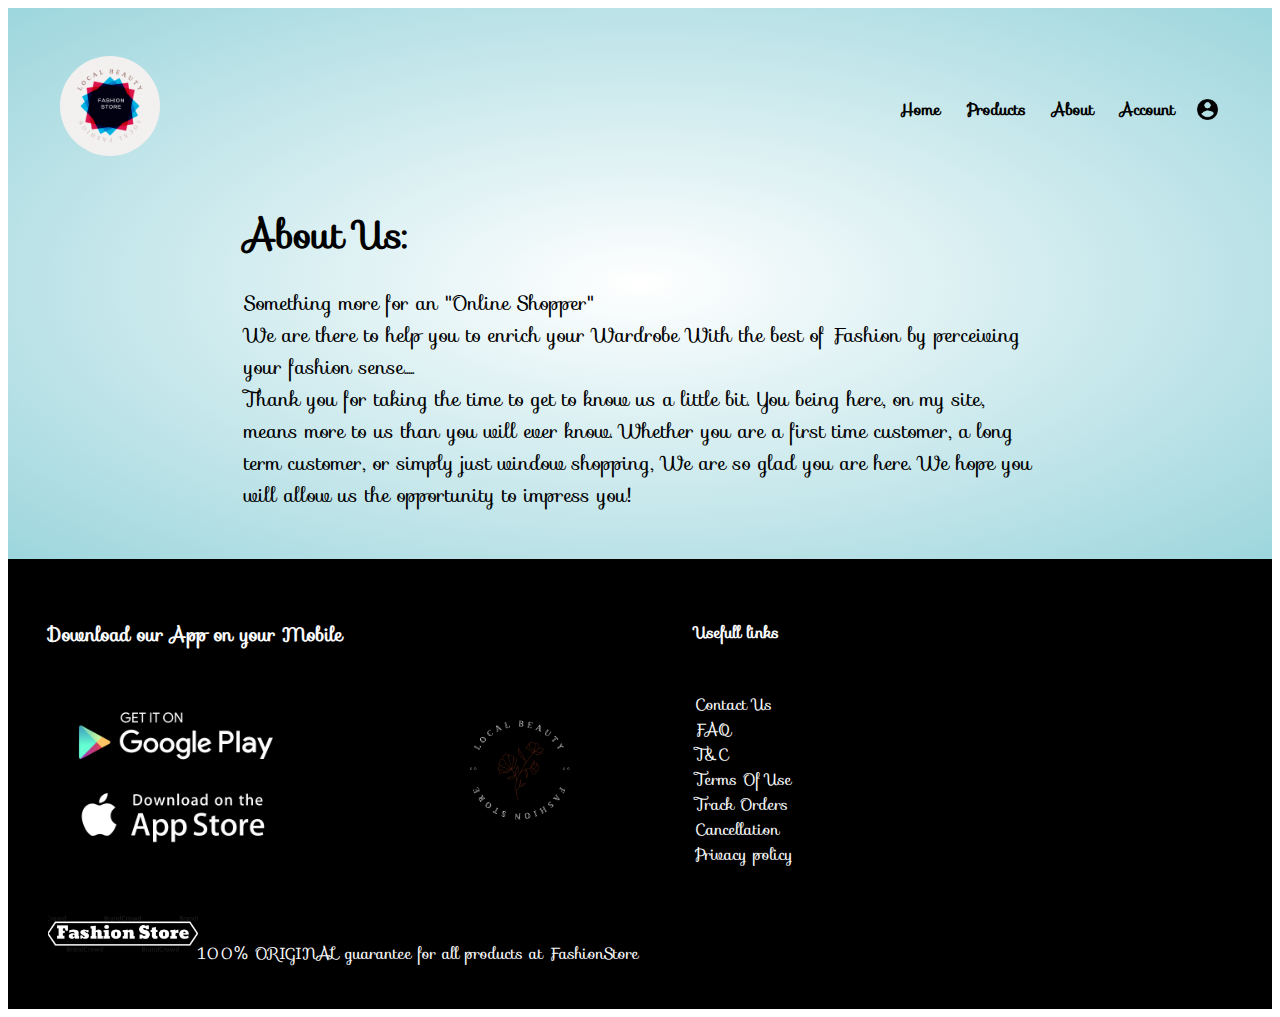
==== about.html @ acd0a627 "ver 0.1" ====
<!DOCTYPE html>
<html lang="en">

<head>
    <meta charset="UTF-8">
    <meta http-equiv="X-UA-Compatible" content="IE=edge">
    <meta name="viewport" content="width=device-width, initial-scale=1.0">
    <link rel="stylesheet" href="./style.css">
    <link rel="stylesheet" href="https://fonts.googleapis.com/css?family=Sofia">
    <title>Document</title>
</head>

<body>

    <div class="header">

        <div class="container">

            <div class="navbar">
                <div class="logo">
                    <img src="photos\fashion store.gif" alt="Avatar" width="100px">
                </div>
                <nav>
                    <ul id="menuitem">
                        <li><a href="isha.html">Home</a></li>
                        <li><a href="#">Products</a></li>
                        <li><a href="./about.html">About</a></li>
                        <li><a href="#">Account</a></li>
                    </ul>
                </nav>
                <img src="photos\pngegg (2).png" width="25px">
                <img src="photos\pngegg (2).png" class="menu" onclick="menutoggle()">

            </div>

            <div class="body">

                <div class="background">
                    <h1>About Us: </h1>
                    <p> Something more for an "Online Shopper"<br> We are there to help you to enrich your Wardrobe With the best of Fashion by perceiving your fashion sense.....<br> Thank you for taking the time to get to know us a little bit. You being
                        here, on my site, means more to us than you will ever know. Whether you are a first time customer, a long term customer, or simply just window shopping, We are so glad you are here. We hope you will allow us the opportunity to
                        impress you!</p>
                </div>
            </div>

        </div>
    </div>

    <div class="footer">
        <div class="sec">
            <h3>Download our App on your Mobile</h3><br>
            <img src="\photos\app-store-png-logo-33123.png" width="250px">
        </div>
        <div class="sec"><img src="photos\fashion store.png" width="180px"></div>
        <div class="sec">
            <h4>Usefull links</h4>
            <p>
                <br> Contact Us<br> FAQ <br> T&C <br> Terms Of Use <br> Track Orders<br> Cancellation
                <br> Privacy policy</p>
        </div>
        <div class="sec"><img src="photos\IMG-20211028-WA0040.jpg" width="150px">100% ORIGINAL guarantee for all products at FashionStore</div>

    </div>
</body>

</html>
---- style.css ----
.navbar {
        display: flex;
        align-items: center;
        padding: 20px;
        font-family: "Sofia", sans-serif;
    }
    
    nav {
        flex: 1;
        text-align: right;
    }
    
    nav ul {
        display: inline-block;
        list-style-type: none;
    }
    
    nav ul li {
        display: inline-block;
        margin-right: 20px;
    }
    
    a {
        text-decoration: none;
        color: black;
        font-weight: bold;
    }
    
    .navbar a:hover,
    .navbar li a.active {
        color: rgb(98, 102, 102);
    }
    
    .navbar img:hover {
        background-color: rgb(207, 235, 236);
    }
    
    .menu {
        margin-left: 40px;
        width: 25px;
        display: none;
    }
    
    .background p {
        color: black;
        font-size: 20px;
    }
    
    .container {
        max-width: 1200px;
        margin: auto;
        padding: 28px 7px;
    }
    
    .body {
        display: flex;
        align-items: center;
        flex-wrap: wrap;
        justify-content: space-around;
        font-family: "Sofia", sans-serif;
    }
    
    .logo img {
        border-radius: 100px;
    }
    
    .background {
        flex-basis: 66%;
        min-width: 314px;
    }
    
    .background1 img {
        width: 448px;
        padding: 150px 48px;
    }
    
    .background h1 {
        font-size: 38px;
        margin: 22px 0px;
        font-family: "Sofia", sans-serif;
    }
    
    .header {
        background: radial-gradient(#fff, #9dd6dd);
    }
    
    .sec {
        display: inline-block;
        padding: 40px;
        height: 20px;
        font-family: "Sofia", sans-serif;
    }
    
    .footer {
        color: rgb(248, 249, 250);
        background: black;
        height: 50vh;
        font-family: "Sofia", sans-serif;
    }
    
    @media only screen and (max-width:800px) {
        nav ul {
            position: absolute;
            top: 102px;
            right: 0px;
            width: 28%;
            background: white;
            overflow: hidden;
        }
        nav ul li {
            display: block;
        }
        .menu {
            display: block;
            cursor: pointer;
        }
        .body {
            text-align: center;
            padding: 100px 12px;
        }
        .row {
            text-align: center;
        }
    }
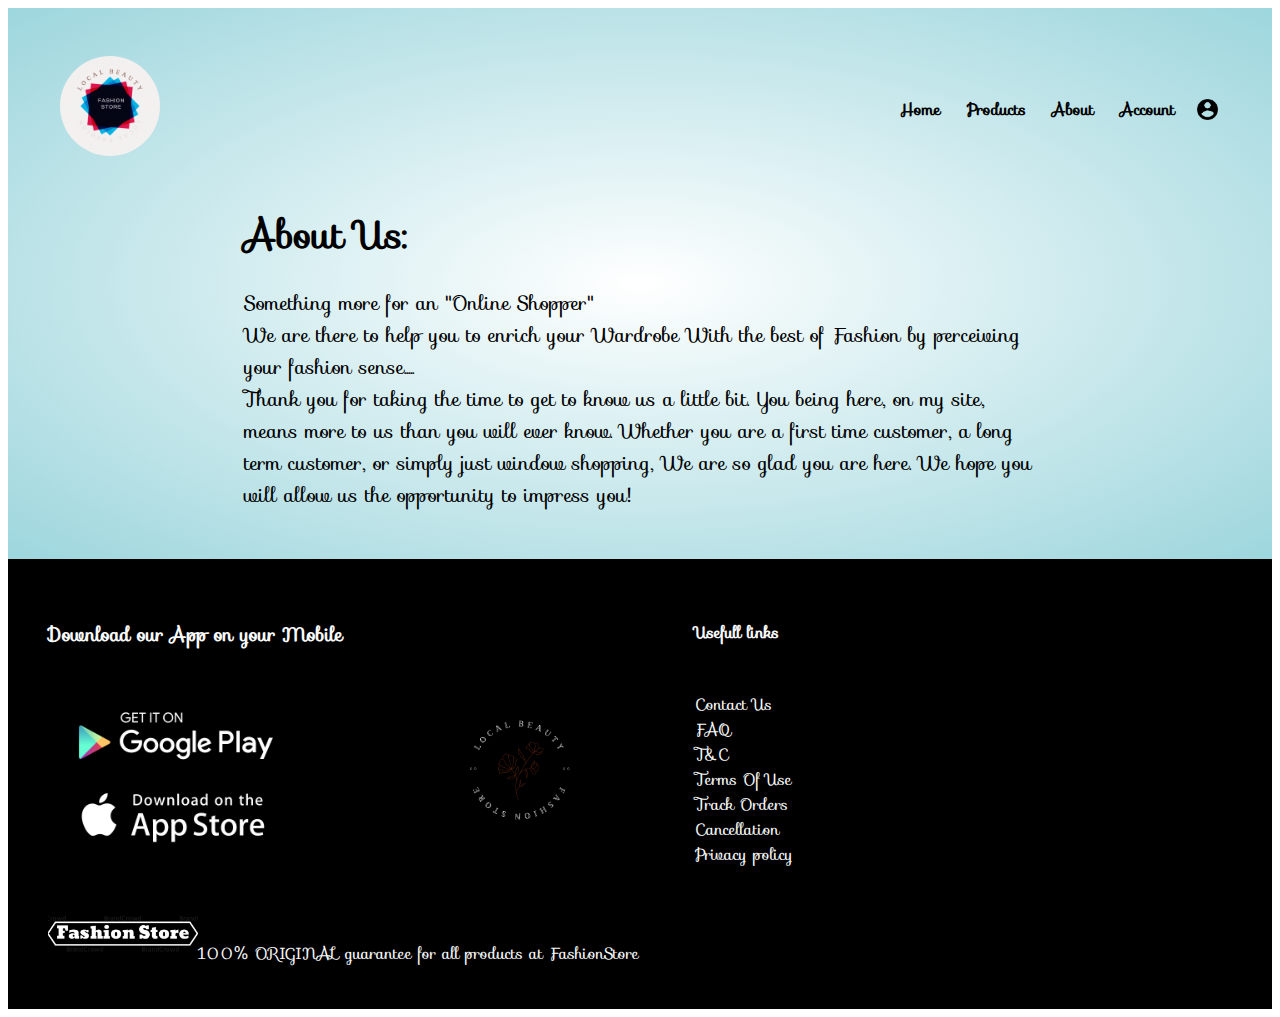
==== commit 2dcab0e8: "changed landing page address" ====
--- a/about.html
+++ b/about.html
@@ -22,7 +22,7 @@
                 </div>
                 <nav>
                     <ul id="menuitem">
-                        <li><a href="isha.html">Home</a></li>
+                        <li><a href="index.html">Home</a></li>
                         <li><a href="#">Products</a></li>
                         <li><a href="./about.html">About</a></li>
                         <li><a href="#">Account</a></li>
@@ -63,4 +63,4 @@
     </div>
 </body>
 
-</html>+</html>
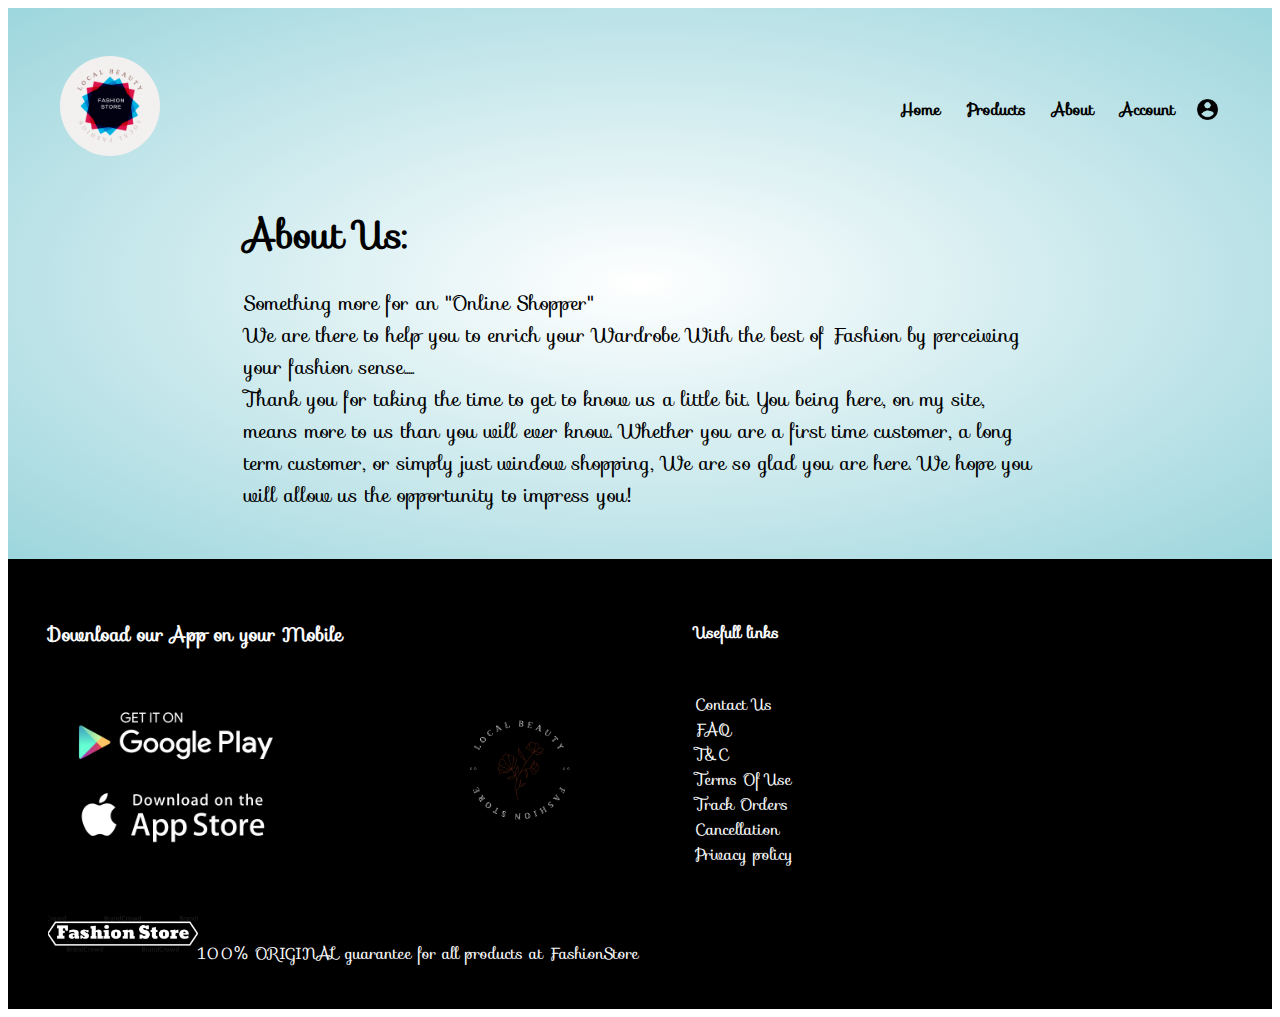
==== commit ef458c69: "adding account.html" ====
--- a/about.html
+++ b/about.html
@@ -25,7 +25,7 @@
                         <li><a href="index.html">Home</a></li>
                         <li><a href="#">Products</a></li>
                         <li><a href="./about.html">About</a></li>
-                        <li><a href="#">Account</a></li>
+                        <li><a href="account.html">Account</a></li>
                     </ul>
                 </nav>
                 <img src="photos\pngegg (2).png" width="25px">
@@ -63,4 +63,4 @@
     </div>
 </body>
 
-</html>
+</html>--- a/style.css
+++ b/style.css
@@ -24,6 +24,10 @@
         text-decoration: none;
         color: black;
         font-weight: bold;
+    }
+    
+    #menuitem h1 {
+        font-size: 1.85rem;
     }
     
     .navbar a:hover,
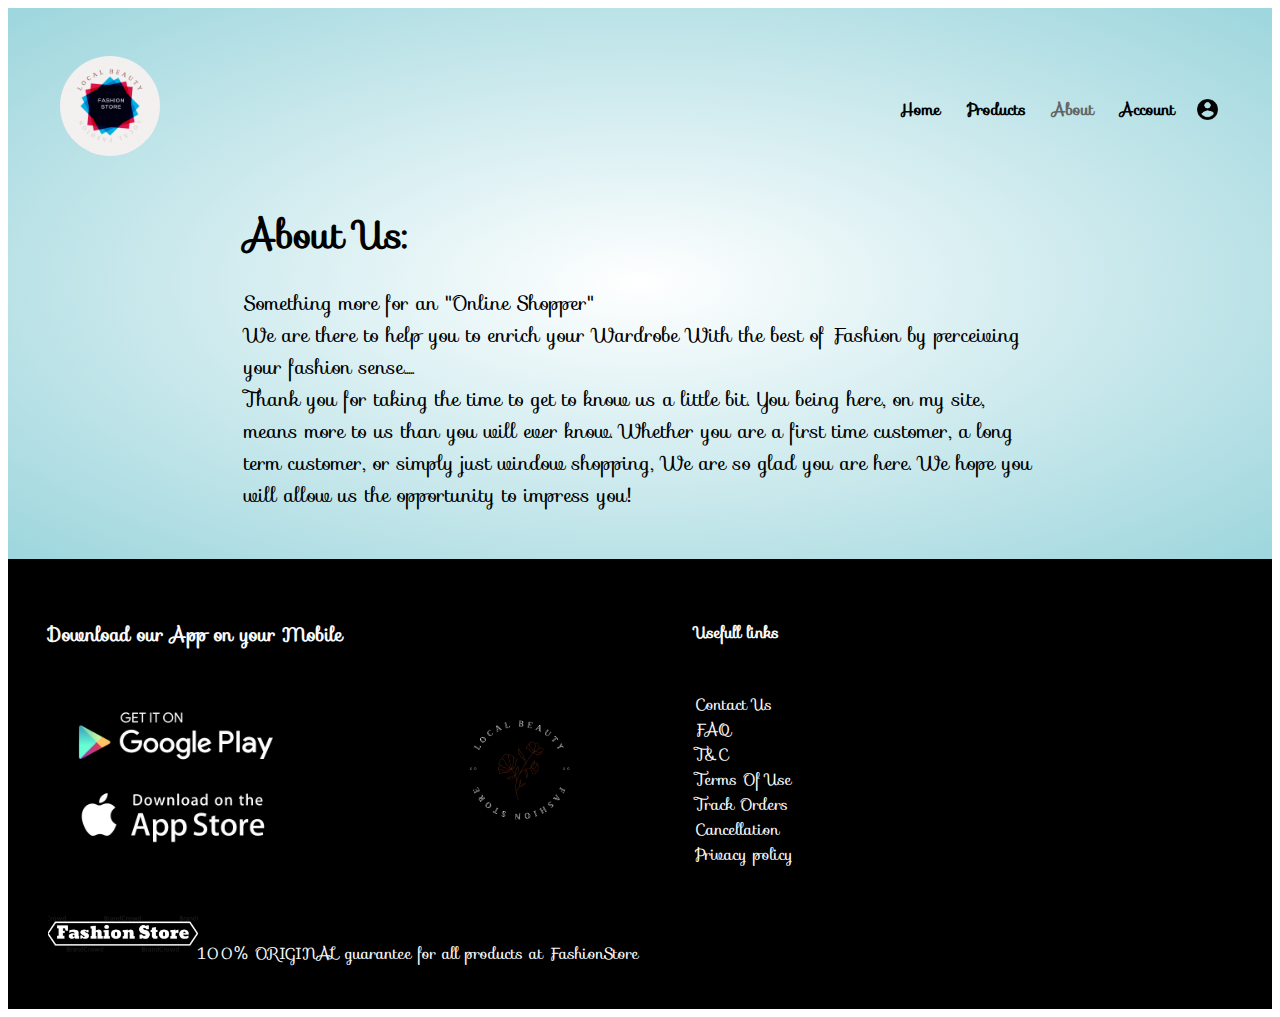
==== commit 3de8d633: "added titles" ====
--- a/about.html
+++ b/about.html
@@ -7,7 +7,7 @@
     <meta name="viewport" content="width=device-width, initial-scale=1.0">
     <link rel="stylesheet" href="./style.css">
     <link rel="stylesheet" href="https://fonts.googleapis.com/css?family=Sofia">
-    <title>Document</title>
+    <title>About: Fashion store</title>
 </head>
 
 <body>
@@ -24,7 +24,7 @@
                     <ul id="menuitem">
                         <li><a href="index.html">Home</a></li>
                         <li><a href="#">Products</a></li>
-                        <li><a href="./about.html">About</a></li>
+                        <li><a href="./about.html" class="active">About</a></li>
                         <li><a href="account.html">Account</a></li>
                     </ul>
                 </nav>
--- a/style.css
+++ b/style.css
@@ -27,7 +27,7 @@
     }
     
     #menuitem h1 {
-        font-size: 1.85rem;
+        font-size: 100px;
     }
     
     .navbar a:hover,
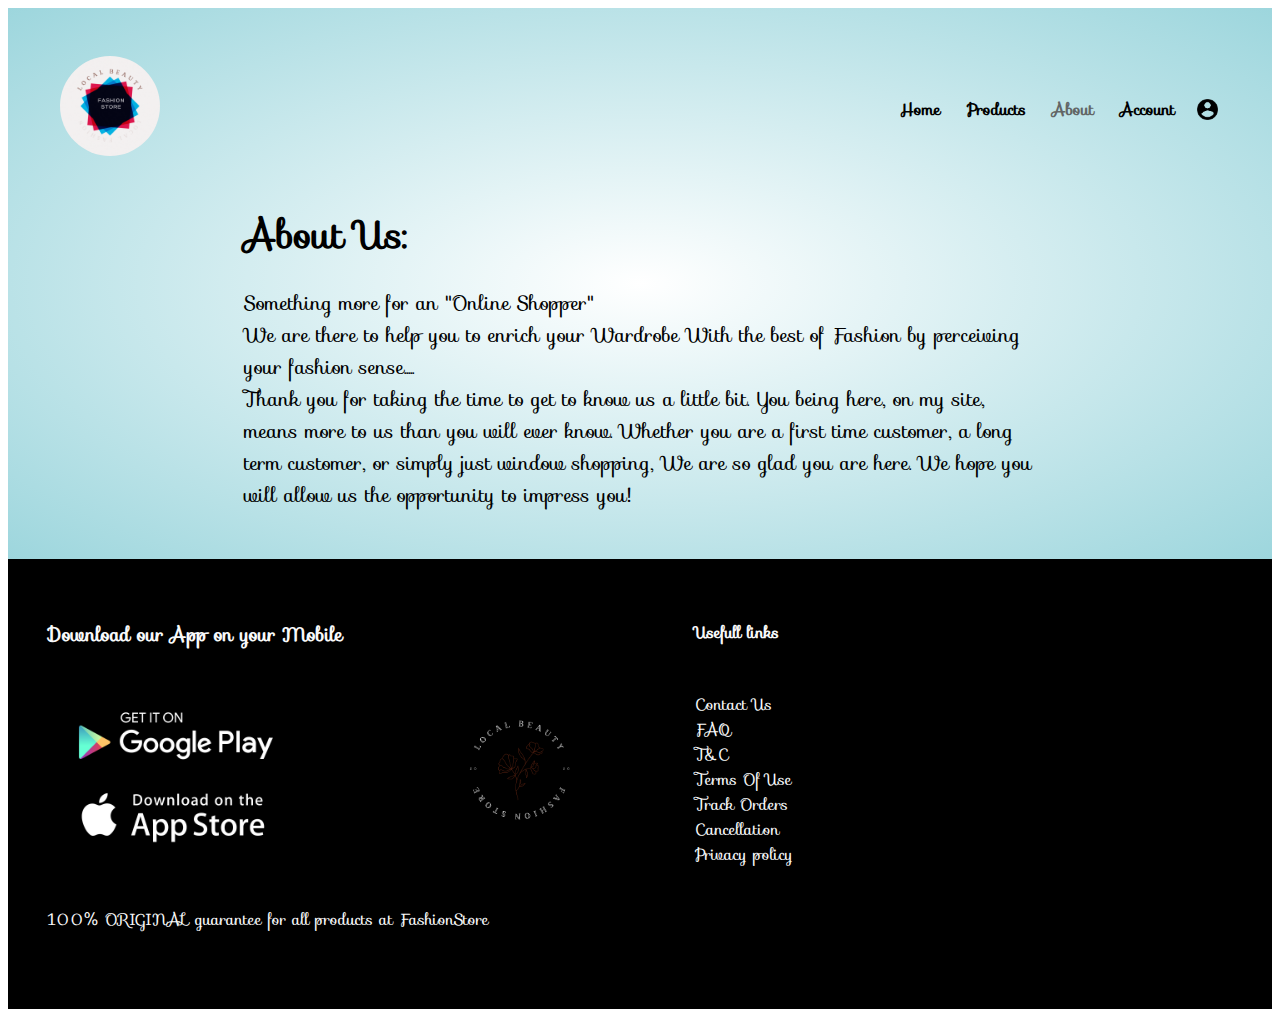
==== commit b7cfb34d: "added titles" ====
--- a/about.html
+++ b/about.html
@@ -23,7 +23,7 @@
                 <nav>
                     <ul id="menuitem">
                         <li><a href="index.html">Home</a></li>
-                        <li><a href="#">Products</a></li>
+                        <li><a href="index.html">Products</a></li>
                         <li><a href="./about.html" class="active">About</a></li>
                         <li><a href="account.html">Account</a></li>
                     </ul>
@@ -49,7 +49,7 @@
     <div class="footer">
         <div class="sec">
             <h3>Download our App on your Mobile</h3><br>
-            <img src="\photos\app-store-png-logo-33123.png" width="250px">
+            <img src="photos\app-store-png-logo-33123.png" width="250px">
         </div>
         <div class="sec"><img src="photos\fashion store.png" width="180px"></div>
         <div class="sec">
@@ -58,7 +58,7 @@
                 <br> Contact Us<br> FAQ <br> T&C <br> Terms Of Use <br> Track Orders<br> Cancellation
                 <br> Privacy policy</p>
         </div>
-        <div class="sec"><img src="photos\IMG-20211028-WA0040.jpg" width="150px">100% ORIGINAL guarantee for all products at FashionStore</div>
+        <div class="sec">100% ORIGINAL guarantee for all products at FashionStore</div>
 
     </div>
 </body>
